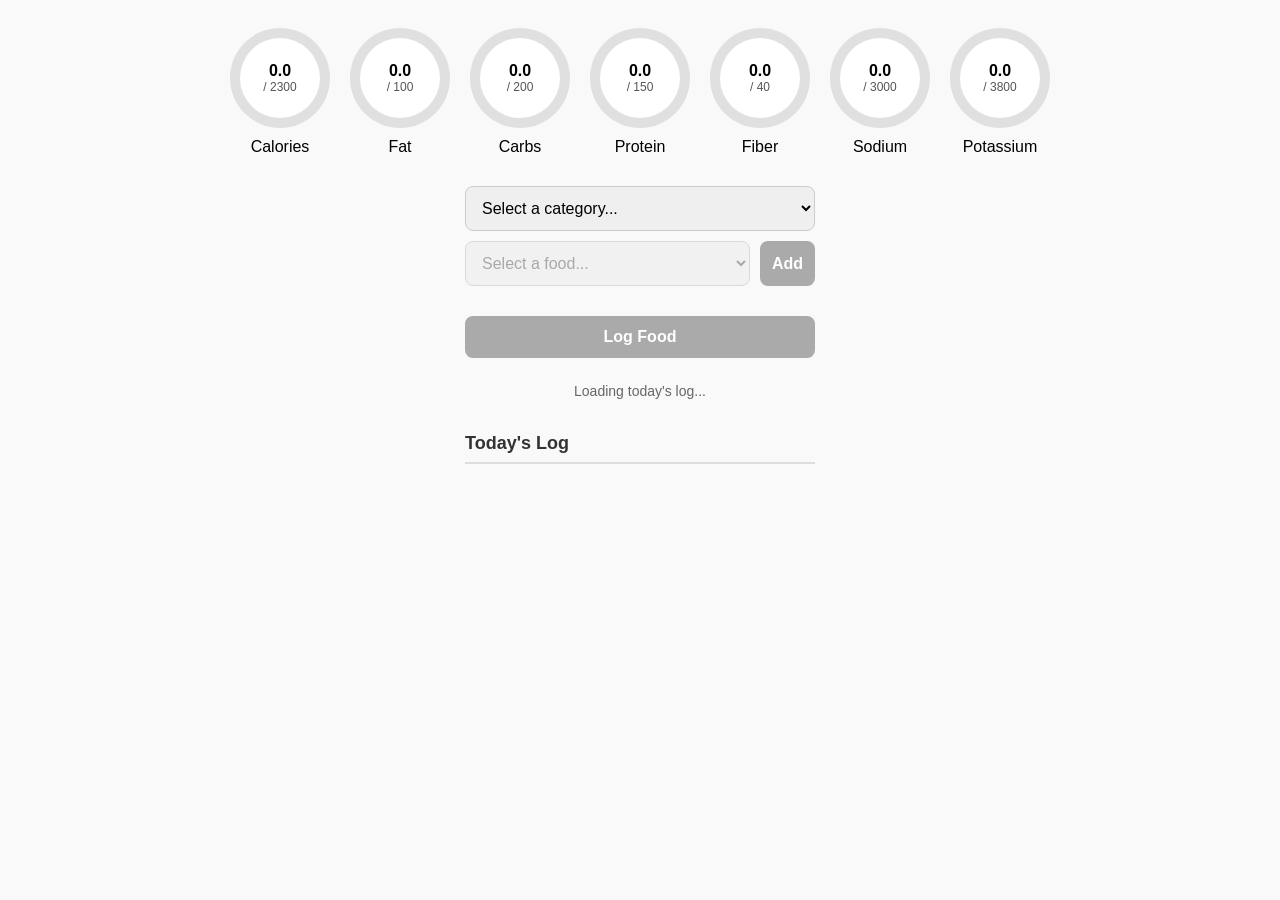
==== index.html @ ed2cd319 "fix fetch" ====
<!doctype html>
<html lang="en">
  <head>
    <meta charset="UTF-8" />
    <meta name="viewport" content="width=device-width, initial-scale=1.0" />
    <title>Macro & Micro Tracker</title>
    <style>
      body {
        font-family: -apple-system, sans-serif;
        padding: 20px;
        background: #f9f9f9;
        text-align: center;
      }
      .dashboard {
        display: flex;
        flex-wrap: wrap;
        justify-content: center;
        gap: 20px;
        margin-bottom: 30px;
      }
      .circle-wrap {
        display: flex;
        flex-direction: column;
        align-items: center;
      }
      .circle {
        width: 100px;
        height: 100px;
        border-radius: 50%;
        background: conic-gradient(
          var(--color) calc(var(--percent) * 1%),
          #e0e0e0 0
        );
        display: flex;
        align-items: center;
        justify-content: center;
        margin-bottom: 10px;
        transition: background 0.3s;
      }
      .circle.over {
        background: conic-gradient(
          #ff4d4d calc(var(--percent) * 1%),
          #e0e0e0 0
        );
      }
      .circle-inner {
        width: 80px;
        height: 80px;
        background: #fff;
        border-radius: 50%;
        display: flex;
        flex-direction: column;
        align-items: center;
        justify-content: center;
      }
      .circle-inner span {
        font-size: 12px;
        color: #555;
      }
      .circle-inner strong {
        font-size: 16px;
      }

      .controls {
        display: flex;
        flex-direction: column;
        gap: 15px;
        max-width: 350px;
        margin: 0 auto;
      }
      .input-group {
        display: flex;
        flex-direction: column;
        gap: 10px;
      }
      .add-group {
        display: flex;
        gap: 10px;
      }
      select,
      .custom-inputs input {
        flex-grow: 1;
        padding: 12px;
        font-size: 16px;
        border-radius: 8px;
        border: 1px solid #ccc;
        box-sizing: border-box;
      }

      /* Custom Input Styles */
      .custom-inputs {
        display: none; /* Hidden by default */
        flex-direction: column;
        gap: 10px;
        background: #fff;
        padding: 15px;
        border-radius: 8px;
        border: 1px solid #ddd;
      }
      .custom-macros {
        display: grid;
        grid-template-columns: repeat(4, 1fr);
        gap: 8px;
      }
      .custom-macros input {
        padding: 8px;
        font-size: 14px;
      }

      button {
        padding: 12px;
        font-size: 16px;
        border-radius: 8px;
        border: none;
        font-weight: bold;
        cursor: pointer;
      }
      .btn-add {
        background: #7ed321;
        color: white;
      }
      .btn-submit {
        background: #007bff;
        color: white;
        width: 100%;
      }
      button:disabled,
      select:disabled {
        background: #aaa;
        cursor: not-allowed;
      }
      select:disabled {
        background: #eee;
        color: #888;
      }

      #queue-list {
        list-style: none;
        padding: 0;
        margin: 0;
        text-align: left;
      }
      #queue-list li {
        display: flex;
        justify-content: space-between;
        align-items: center;
        background: #fff;
        padding: 10px;
        border-radius: 6px;
        border: 1px solid #ddd;
        margin-bottom: 8px;
        font-size: 14px;
      }
      .btn-remove {
        background: #ff4d4d;
        color: white;
        border: none;
        border-radius: 50%;
        width: 24px;
        height: 24px;
        display: flex;
        align-items: center;
        justify-content: center;
        cursor: pointer;
        padding: 0;
        font-size: 14px;
      }

      #status {
        margin-top: 10px;
        font-size: 14px;
        color: #666;
        min-height: 20px;
      }

      /* Styles for the daily log display */
      .log-container {
        margin-top: 30px;
        max-width: 350px;
        margin-left: auto;
        margin-right: auto;
        text-align: left;
      }
      .log-container h3 {
        font-size: 18px;
        color: #333;
        border-bottom: 2px solid #ddd;
        padding-bottom: 8px;
        margin-bottom: 10px;
      }
      #daily-log-list {
        list-style: none;
        padding: 0;
        margin: 0;
        font-size: 14px;
        color: #444;
      }
      #daily-log-list li {
        padding: 10px 12px;
        margin-bottom: 8px;
        border-radius: 8px;
      }
    </style>
  </head>
  <body>
    <div class="dashboard" id="dashboard">
      <!-- Circles injected via JS -->
    </div>

    <div class="controls">
      <div class="input-group">
        <!-- New Category Select -->
        <select id="category-select" onchange="onCategoryChange()">
          <option value="">Select a category...</option>
        </select>

        <div class="add-group">
          <!-- Existing Food Select -->
          <select id="food-select" disabled>
            <option value="">Select a food...</option>
          </select>
          <button class="btn-add" id="btn-add" onclick="addToQueue()" disabled>
            Add
          </button>
        </div>

        <!-- Custom Food Inputs -->
        <div id="custom-inputs" class="custom-inputs">
          <input type="text" id="custom-name" placeholder="Custom Food Name" />
          <div class="custom-macros">
            <input type="number" id="custom-cal" placeholder="Cal" min="0" />
            <input type="number" id="custom-fat" placeholder="Fat" min="0" />
            <input
              type="number"
              id="custom-carbs"
              placeholder="Carbs"
              min="0"
            />
            <input type="number" id="custom-pro" placeholder="Pro" min="0" />
            <input type="number" id="custom-fib" placeholder="Fib" min="0" />
            <input type="number" id="custom-na" placeholder="Na" min="0" />
            <input type="number" id="custom-k" placeholder="K" min="0" />
          </div>
        </div>
      </div>

      <ul id="queue-list"></ul>

      <button
        class="btn-submit"
        id="submit-btn"
        onclick="submitFood()"
        disabled
      >
        Log Food
      </button>
      <div id="status"></div>
    </div>

    <div class="log-container">
      <h3>Today's Log</h3>
      <ul id="daily-log-list">
        <!-- Logged items injected via JS -->
      </ul>
    </div>

    <script>
      // --- CONFIGURATION ---
      const GITHUB_USER = "zebmoffat"; // Update this
      const GITHUB_REPO = "food-tracker"; // Update this

      const TRACKING_ORDER = [
        "Calories",
        "Fat",
        "Carbs",
        "Protein",
        "Fiber",
        "Sodium",
        "Potassium",
      ];
      const DAILY_GOALS = {
        Calories: 2300,
        Fat: 100,
        Carbs: 200,
        Protein: 150,
        Fiber: 40,
        Sodium: 3000,
        Potassium: 3800,
      };
      const COLORS = {
        Calories: "#34495e",
        Fat: "#f5a623",
        Carbs: "#4a90e2",
        Protein: "#d0021b",
        Fiber: "#e67e22",
        Sodium: "#bd10e0",
        Potassium: "#7ed321",
      };

      let categoryMap = {}; // Maps Capitalized category name to its raw download URL
      let foodDatabase = {};
      let currentTotals = {
        Calories: 0,
        Fat: 0,
        Carbs: 0,
        Protein: 0,
        Fiber: 0,
        Sodium: 0,
        Potassium: 0,
      };
      let foodQueue = [];

      // --- INITIALIZATION ---
      async function init() {
        if (!localStorage.getItem("gh_pat")) {
          const token = prompt(
            "Enter your GitHub Personal Access Token (PAT) with repo scope:",
          );
          if (token) localStorage.setItem("gh_pat", token);
        }

        renderCircles();

        document.getElementById("status").innerText = "Loading categories...";
        await loadCategories();

        document.getElementById("status").innerText = "Loading today's log...";
        await fetchTodaysLog();
      }

      async function loadCategories() {
        const token = localStorage.getItem("gh_pat");
        if (!token) return;

        const apiUrl = `https://api.github.com/repos/${GITHUB_USER}/${GITHUB_REPO}/contents/categories?t=${new Date().getTime()}`;

        try {
          const res = await fetch(apiUrl, {
            headers: {
              Authorization: `token ${token}`,
              Accept: "application/vnd.github.v3+json",
            },
            cache: "no-store",
          });

          if (!res.ok) throw new Error("Could not fetch categories directory");

          const files = await res.json();
          const select = document.getElementById("category-select");

          files.forEach((file) => {
            if (file.name.endsWith(".csv")) {
              const rawName = file.name.replace(".csv", "");
              const capName =
                rawName.charAt(0).toUpperCase() + rawName.slice(1);

              categoryMap[capName] = file.download_url;

              const option = document.createElement("option");
              option.value = capName;
              option.textContent = capName;
              select.appendChild(option);
            }
          });

          // Add Custom option at the bottom
          const customOption = document.createElement("option");
          customOption.value = "Custom";
          customOption.textContent = "Custom";
          select.appendChild(customOption);

          setStatus("Categories loaded.");
        } catch (err) {
          setStatus("Failed to load categories from GitHub.");
          console.error(err);
        }
      }

      async function onCategoryChange() {
        const cat = document.getElementById("category-select").value;
        const foodSelect = document.getElementById("food-select");
        const customInputs = document.getElementById("custom-inputs");
        const btnAdd = document.getElementById("btn-add");

        // Reset food select
        foodSelect.innerHTML = '<option value="">Select a food...</option>';

        if (!cat) {
          foodSelect.disabled = true;
          btnAdd.disabled = true;
          foodSelect.style.display = "block";
          customInputs.style.display = "none";
          return;
        }

        btnAdd.disabled = false;

        if (cat === "Custom") {
          foodSelect.style.display = "none";
          customInputs.style.display = "flex";
        } else {
          foodSelect.style.display = "block";
          customInputs.style.display = "none";

          foodSelect.disabled = true;
          btnAdd.disabled = true;
          setStatus(`Loading ${cat} foods...`);

          await loadCSV(categoryMap[cat]);

          foodSelect.disabled = false;
          btnAdd.disabled = false;
          setStatus(`${cat} foods loaded.`);
        }
      }

      async function loadCSV(downloadUrl) {
        try {
          const token = localStorage.getItem("gh_pat");
          // Download URL sometimes requires authentication if the repo is private
          const headers = token ? { Authorization: `token ${token}` } : {};

          const response = await fetch(
            `categories/${categoryFile}?t=${new Date().getTime()}`,
          );
          if (!response.ok) throw new Error("Failed to download CSV");

          const text = await response.text();
          const lines = text.split("\n").filter((line) => line.trim() !== "");

          const select = document.getElementById("food-select");
          let foodNames = [];

          for (let i = 1; i < lines.length; i++) {
            const data = lines[i].split(",");
            if (data.length < 8) continue;

            const foodName = data[0].trim();
            foodNames.push(foodName);

            // Keeps data globally available in foodDatabase even if category switches
            foodDatabase[foodName] = {
              Calories: parseFloat(data[1]) || 0,
              Fat: parseFloat(data[2]) || 0,
              Carbs: parseFloat(data[3]) || 0,
              Protein: parseFloat(data[4]) || 0,
              Fiber: parseFloat(data[5]) || 0,
              Sodium: parseFloat(data[6]) || 0,
              Potassium: parseFloat(data[7]) || 0,
            };
          }

          foodNames.sort((a, b) => a.localeCompare(b));

          foodNames.forEach((name) => {
            const option = document.createElement("option");
            option.value = name;
            option.textContent = name;
            select.appendChild(option);
          });
        } catch (err) {
          setStatus("Failed to load category CSV.");
          console.error(err);
        }
      }

      function renderCircles() {
        const dash = document.getElementById("dashboard");
        dash.innerHTML = "";

        TRACKING_ORDER.forEach((macro) => {
          const val = currentTotals[macro];
          const goal = DAILY_GOALS[macro];
          const percent = Math.min((val / goal) * 100, 100);
          const isOver = val > goal;

          dash.innerHTML += `
                <div class="circle-wrap">
                    <div class="circle ${isOver ? "over" : ""}" style="--percent: ${percent}; --color: ${COLORS[macro]}">
                        <div class="circle-inner">
                            <strong>${val.toFixed(1)}</strong>
                            <span>/ ${goal}</span>
                        </div>
                    </div>
                    <span>${macro}</span>
                </div>
            `;
        });
      }

      // --- QUEUE LOGIC ---
      function addToQueue() {
        const cat = document.getElementById("category-select").value;
        let foodName = "";

        if (cat === "Custom") {
          foodName = document.getElementById("custom-name").value.trim();
          if (!foodName) {
            setStatus("Please provide a name for the custom food.");
            return;
          }

          // Generate an entry in the DB specifically for this custom food addition
          // Appending timestamp to avoid collisions if they log identically named custom items
          const dbKey = `${foodName} (Custom)`;

          foodDatabase[dbKey] = {
            Calories:
              parseFloat(document.getElementById("custom-cal").value) || 0,
            Fat: parseFloat(document.getElementById("custom-fat").value) || 0,
            Carbs:
              parseFloat(document.getElementById("custom-carbs").value) || 0,
            Protein:
              parseFloat(document.getElementById("custom-pro").value) || 0,
            Fiber: parseFloat(document.getElementById("custom-fib").value) || 0,
            Sodium: parseFloat(document.getElementById("custom-na").value) || 0,
            Potassium:
              parseFloat(document.getElementById("custom-k").value) || 0,
          };

          foodName = dbKey;

          // Clear inputs after successful queue
          document.getElementById("custom-name").value = "";
          document
            .querySelectorAll(".custom-macros input")
            .forEach((input) => (input.value = ""));
        } else {
          const select = document.getElementById("food-select");
          foodName = select.value;
          if (!foodName) return;
          select.value = "";
        }

        foodQueue.push(foodName);
        renderQueue();
      }

      function removeFromQueue(index) {
        foodQueue.splice(index, 1);
        renderQueue();
      }

      function renderQueue() {
        const list = document.getElementById("queue-list");
        list.innerHTML = "";
        foodQueue.forEach((food, index) => {
          list.innerHTML += `<li>${food} <button class="btn-remove" onclick="removeFromQueue(${index})">×</button></li>`;
        });
        document.getElementById("submit-btn").disabled = foodQueue.length === 0;
      }

      // --- FETCH EXISTING DATA ---
      async function fetchTodaysLog() {
        const token = localStorage.getItem("gh_pat");
        if (!token) return;

        const date = new Date();
        const path = `${date.getFullYear()}/${String(date.getMonth() + 1).padStart(2, "0")}/${String(date.getDate()).padStart(2, "0")}.txt`;
        const apiUrl = `https://api.github.com/repos/${GITHUB_USER}/${GITHUB_REPO}/contents/${path}?t=${new Date().getTime()}`;

        Object.keys(currentTotals).forEach((k) => (currentTotals[k] = 0));

        const displayList = document.getElementById("daily-log-list");
        displayList.innerHTML = "";

        try {
          const getRes = await fetch(apiUrl, {
            headers: {
              Authorization: `token ${token}`,
              Accept: "application/vnd.github.v3+json",
            },
            cache: "no-store",
          });

          if (getRes.ok) {
            const fileData = await getRes.json();
            const content = decodeURIComponent(escape(atob(fileData.content)));
            const lines = content.split("\n");
            const regex =
              /Cal:\s*([\d.]+),\s*Fat:\s*([\d.]+)g,\s*Carbs:\s*([\d.]+)g,\s*Pro:\s*([\d.]+)g,\s*Fiber:\s*([\d.]+)g,\s*Na:\s*([\d.]+)mg,\s*K:\s*([\d.]+)mg/i;

            let entriesFound = 0;
            let timeColors = {};

            lines.forEach((line) => {
              const match = line.match(regex);
              if (match) {
                currentTotals.Calories += parseFloat(match[1]);
                currentTotals.Fat += parseFloat(match[2]);
                currentTotals.Carbs += parseFloat(match[3]);
                currentTotals.Protein += parseFloat(match[4]);
                currentTotals.Fiber += parseFloat(match[5]);
                currentTotals.Sodium += parseFloat(match[6]);
                currentTotals.Potassium += parseFloat(match[7]);

                const displayText = line.split("- Cal:")[0].trim();

                let bgColorStyle = "";
                const timeMatch = displayText.match(/^\[(.*?)\]/);
                if (timeMatch) {
                  const timeStr = timeMatch[1];
                  if (!timeColors[timeStr]) {
                    const hue = Math.floor(Math.random() * 360);
                    timeColors[timeStr] = `hsl(${hue}, 70%, 85%)`;
                  }
                  bgColorStyle = `style="background-color: ${timeColors[timeStr]};"`;
                }

                displayList.innerHTML += `<li ${bgColorStyle}>${displayText}</li>`;

                entriesFound++;
              }
            });

            if (entriesFound === 0) {
              displayList.innerHTML = "<li>No foods logged yet.</li>";
            }

            renderCircles();
            setStatus(`Loaded ${entriesFound} entries for today.`);
          } else if (getRes.status === 404) {
            displayList.innerHTML = "<li>No foods logged yet.</li>";
            renderCircles();
            setStatus("No log for today yet. Starting fresh!");
          }
        } catch (error) {
          displayList.innerHTML = "<li>Error loading log.</li>";
          setStatus("Could not load existing log.");
        }
      }

      // --- GITHUB API INTEGRATION ---
      async function submitFood() {
        if (foodQueue.length === 0) return;

        const btn = document.getElementById("submit-btn");
        btn.disabled = true;
        setStatus("Syncing with GitHub...");

        const date = new Date();
        const time = date.toLocaleTimeString();
        const path = `${date.getFullYear()}/${String(date.getMonth() + 1).padStart(2, "0")}/${String(date.getDate()).padStart(2, "0")}.txt`;

        let logEntries = "";
        foodQueue.forEach((foodName) => {
          const m = foodDatabase[foodName];
          logEntries += `[${time}] ${foodName} - Cal:${m.Calories}, Fat:${m.Fat}g, Carbs:${m.Carbs}g, Pro:${m.Protein}g, Fiber:${m.Fiber}g, Na:${m.Sodium}mg, K:${m.Potassium}mg\n`;
        });

        const token = localStorage.getItem("gh_pat");
        const apiUrl = `https://api.github.com/repos/${GITHUB_USER}/${GITHUB_REPO}/contents/${path}`;

        try {
          let fileSha = null;
          let existingContent = "";
          const getRes = await fetch(apiUrl, {
            headers: { Authorization: `token ${token}` },
            cache: "no-store",
          });

          if (getRes.ok) {
            const fileData = await getRes.json();
            fileSha = fileData.sha;
            existingContent = decodeURIComponent(
              escape(atob(fileData.content)),
            );
          }

          const newContent = existingContent + logEntries;
          const encodedContent = btoa(unescape(encodeURIComponent(newContent)));

          const body = {
            message: `Logged ${foodQueue.length} items`,
            content: encodedContent,
          };
          if (fileSha) body.sha = fileSha;

          const putRes = await fetch(apiUrl, {
            method: "PUT",
            headers: {
              Authorization: `token ${token}`,
              "Content-Type": "application/json",
            },
            body: JSON.stringify(body),
          });

          if (putRes.ok) {
            setStatus("Successfully logged!");
            foodQueue = [];
            renderQueue();
            await fetchTodaysLog();
          } else {
            throw new Error("Failed to commit");
          }
        } catch (error) {
          setStatus("Error syncing to GitHub.");
        } finally {
          btn.disabled = false;
        }
      }

      function setStatus(msg) {
        const el = document.getElementById("status");
        el.innerText = msg;
        setTimeout(() => {
          if (el.innerText === msg) el.innerText = "";
        }, 3000);
      }

      init();
    </script>
  </body>
</html>
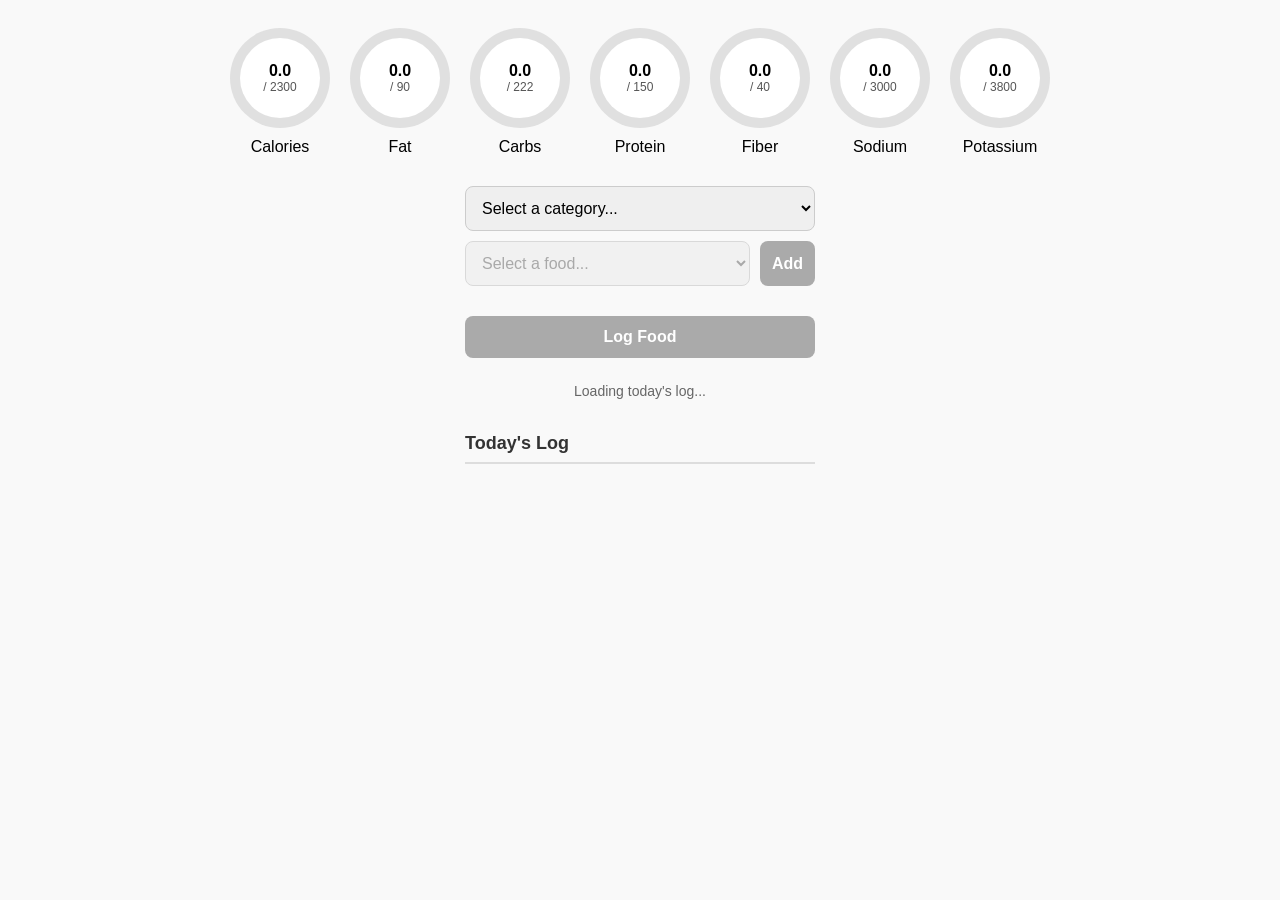
==== commit 0fc6004e: "update log" ====
--- a/index.html
+++ b/index.html
@@ -266,8 +266,8 @@
 
     <script>
       // --- CONFIGURATION ---
-      const GITHUB_USER = "zebmoffat"; // Update this
-      const GITHUB_REPO = "food-tracker"; // Update this
+      const GITHUB_USER = "zebmoffat";
+      const GITHUB_REPO = "food-tracker";
 
       const TRACKING_ORDER = [
         "Calories",
@@ -280,8 +280,8 @@
       ];
       const DAILY_GOALS = {
         Calories: 2300,
-        Fat: 100,
-        Carbs: 200,
+        Fat: 90,
+        Carbs: 222,
         Protein: 150,
         Fiber: 40,
         Sodium: 3000,
@@ -354,7 +354,8 @@
               const capName =
                 rawName.charAt(0).toUpperCase() + rawName.slice(1);
 
-              categoryMap[capName] = file.download_url;
+              // Store the local file name instead of the raw download URL to prevent CORS issues
+              categoryMap[capName] = file.name;
 
               const option = document.createElement("option");
               option.value = capName;
@@ -414,15 +415,13 @@
         }
       }
 
-      async function loadCSV(downloadUrl) {
+      async function loadCSV(fileName) {
         try {
-          const token = localStorage.getItem("gh_pat");
-          // Download URL sometimes requires authentication if the repo is private
-          const headers = token ? { Authorization: `token ${token}` } : {};
-
+          // Fetch directly from your own GitHub Pages domain using the relative file name
           const response = await fetch(
-            `categories/${categoryFile}?t=${new Date().getTime()}`,
+            `categories/${fileName}?t=${new Date().getTime()}`
           );
+          
           if (!response.ok) throw new Error("Failed to download CSV");
 
           const text = await response.text();
@@ -550,7 +549,6 @@
         document.getElementById("submit-btn").disabled = foodQueue.length === 0;
       }
 
-      // --- FETCH EXISTING DATA ---
       async function fetchTodaysLog() {
         const token = localStorage.getItem("gh_pat");
         if (!token) return;
@@ -582,6 +580,7 @@
 
             let entriesFound = 0;
             let timeColors = {};
+            let logItems = []; // Array to store items for sorting
 
             lines.forEach((line) => {
               const match = line.match(regex);
@@ -597,9 +596,16 @@
                 const displayText = line.split("- Cal:")[0].trim();
 
                 let bgColorStyle = "";
+                let timeValue = 0;
+                
+                // Extract time from the brackets [e.g., 2:30:15 PM]
                 const timeMatch = displayText.match(/^\[(.*?)\]/);
                 if (timeMatch) {
                   const timeStr = timeMatch[1];
+                  
+                  // Parse time string into a valid timestamp for accurate AM/PM sorting
+                  timeValue = new Date(`1970/01/01 ${timeStr}`).getTime();
+                  
                   if (!timeColors[timeStr]) {
                     const hue = Math.floor(Math.random() * 360);
                     timeColors[timeStr] = `hsl(${hue}, 70%, 85%)`;
@@ -607,7 +613,11 @@
                   bgColorStyle = `style="background-color: ${timeColors[timeStr]};"`;
                 }
 
-                displayList.innerHTML += `<li ${bgColorStyle}>${displayText}</li>`;
+                // Push object into array instead of directly modifying DOM
+                logItems.push({
+                  timeValue: timeValue,
+                  html: `<li ${bgColorStyle}>${displayText}</li>`
+                });
 
                 entriesFound++;
               }
@@ -615,6 +625,10 @@
 
             if (entriesFound === 0) {
               displayList.innerHTML = "<li>No foods logged yet.</li>";
+            } else {
+              // Sort the array descending (newest timeValue first) and join into DOM
+              logItems.sort((a, b) => b.timeValue - a.timeValue);
+              displayList.innerHTML = logItems.map(item => item.html).join("");
             }
 
             renderCircles();
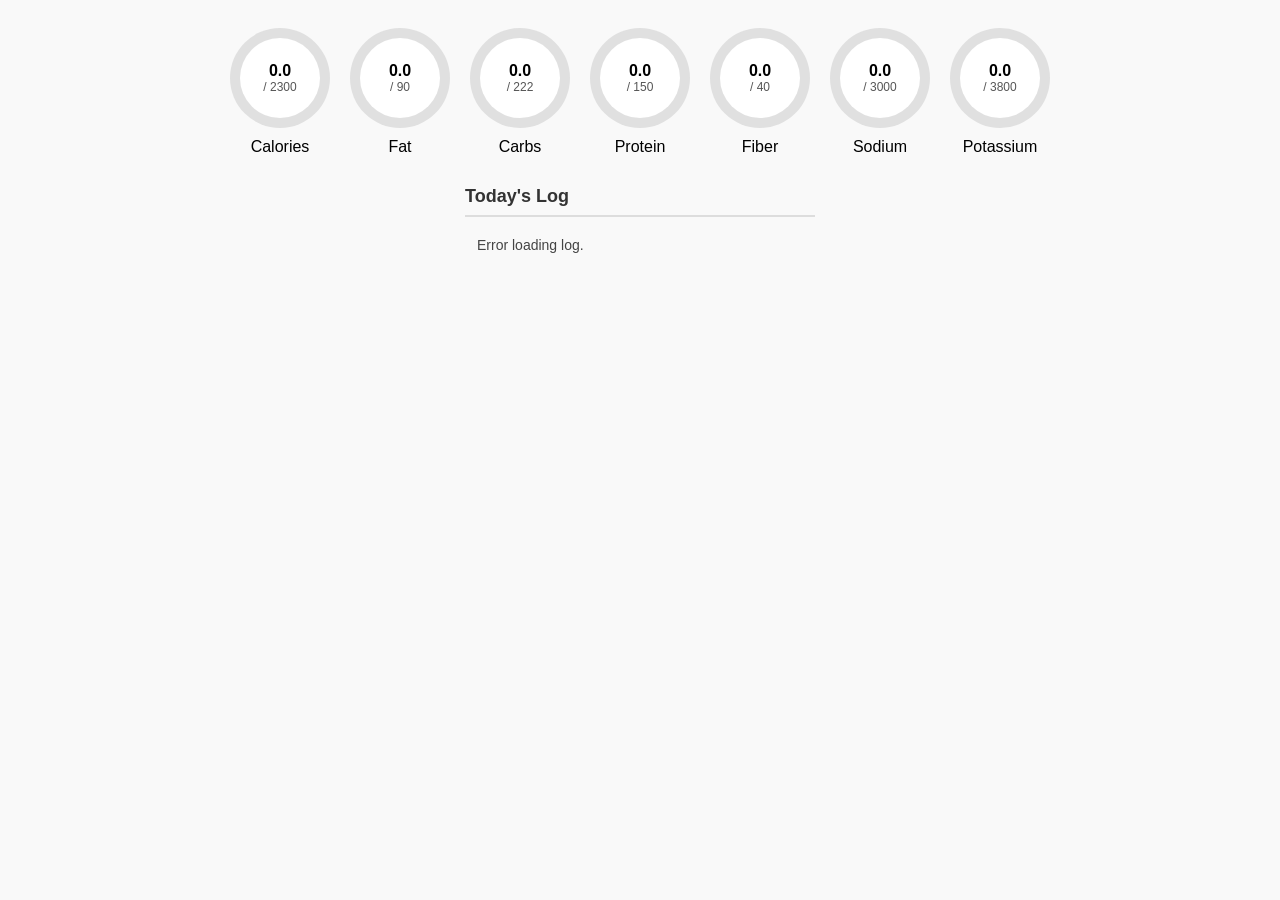
==== commit 82d673e7: "add visitor visibility" ====
--- a/index.html
+++ b/index.html
@@ -4,203 +4,7 @@
     <meta charset="UTF-8" />
     <meta name="viewport" content="width=device-width, initial-scale=1.0" />
     <title>Macro & Micro Tracker</title>
-    <style>
-      body {
-        font-family: -apple-system, sans-serif;
-        padding: 20px;
-        background: #f9f9f9;
-        text-align: center;
-      }
-      .dashboard {
-        display: flex;
-        flex-wrap: wrap;
-        justify-content: center;
-        gap: 20px;
-        margin-bottom: 30px;
-      }
-      .circle-wrap {
-        display: flex;
-        flex-direction: column;
-        align-items: center;
-      }
-      .circle {
-        width: 100px;
-        height: 100px;
-        border-radius: 50%;
-        background: conic-gradient(
-          var(--color) calc(var(--percent) * 1%),
-          #e0e0e0 0
-        );
-        display: flex;
-        align-items: center;
-        justify-content: center;
-        margin-bottom: 10px;
-        transition: background 0.3s;
-      }
-      .circle.over {
-        background: conic-gradient(
-          #ff4d4d calc(var(--percent) * 1%),
-          #e0e0e0 0
-        );
-      }
-      .circle-inner {
-        width: 80px;
-        height: 80px;
-        background: #fff;
-        border-radius: 50%;
-        display: flex;
-        flex-direction: column;
-        align-items: center;
-        justify-content: center;
-      }
-      .circle-inner span {
-        font-size: 12px;
-        color: #555;
-      }
-      .circle-inner strong {
-        font-size: 16px;
-      }
-
-      .controls {
-        display: flex;
-        flex-direction: column;
-        gap: 15px;
-        max-width: 350px;
-        margin: 0 auto;
-      }
-      .input-group {
-        display: flex;
-        flex-direction: column;
-        gap: 10px;
-      }
-      .add-group {
-        display: flex;
-        gap: 10px;
-      }
-      select,
-      .custom-inputs input {
-        flex-grow: 1;
-        padding: 12px;
-        font-size: 16px;
-        border-radius: 8px;
-        border: 1px solid #ccc;
-        box-sizing: border-box;
-      }
-
-      /* Custom Input Styles */
-      .custom-inputs {
-        display: none; /* Hidden by default */
-        flex-direction: column;
-        gap: 10px;
-        background: #fff;
-        padding: 15px;
-        border-radius: 8px;
-        border: 1px solid #ddd;
-      }
-      .custom-macros {
-        display: grid;
-        grid-template-columns: repeat(4, 1fr);
-        gap: 8px;
-      }
-      .custom-macros input {
-        padding: 8px;
-        font-size: 14px;
-      }
-
-      button {
-        padding: 12px;
-        font-size: 16px;
-        border-radius: 8px;
-        border: none;
-        font-weight: bold;
-        cursor: pointer;
-      }
-      .btn-add {
-        background: #7ed321;
-        color: white;
-      }
-      .btn-submit {
-        background: #007bff;
-        color: white;
-        width: 100%;
-      }
-      button:disabled,
-      select:disabled {
-        background: #aaa;
-        cursor: not-allowed;
-      }
-      select:disabled {
-        background: #eee;
-        color: #888;
-      }
-
-      #queue-list {
-        list-style: none;
-        padding: 0;
-        margin: 0;
-        text-align: left;
-      }
-      #queue-list li {
-        display: flex;
-        justify-content: space-between;
-        align-items: center;
-        background: #fff;
-        padding: 10px;
-        border-radius: 6px;
-        border: 1px solid #ddd;
-        margin-bottom: 8px;
-        font-size: 14px;
-      }
-      .btn-remove {
-        background: #ff4d4d;
-        color: white;
-        border: none;
-        border-radius: 50%;
-        width: 24px;
-        height: 24px;
-        display: flex;
-        align-items: center;
-        justify-content: center;
-        cursor: pointer;
-        padding: 0;
-        font-size: 14px;
-      }
-
-      #status {
-        margin-top: 10px;
-        font-size: 14px;
-        color: #666;
-        min-height: 20px;
-      }
-
-      /* Styles for the daily log display */
-      .log-container {
-        margin-top: 30px;
-        max-width: 350px;
-        margin-left: auto;
-        margin-right: auto;
-        text-align: left;
-      }
-      .log-container h3 {
-        font-size: 18px;
-        color: #333;
-        border-bottom: 2px solid #ddd;
-        padding-bottom: 8px;
-        margin-bottom: 10px;
-      }
-      #daily-log-list {
-        list-style: none;
-        padding: 0;
-        margin: 0;
-        font-size: 14px;
-        color: #444;
-      }
-      #daily-log-list li {
-        padding: 10px 12px;
-        margin-bottom: 8px;
-        border-radius: 8px;
-      }
-    </style>
+    <link rel="stylesheet" href="./css/style.css" />
   </head>
   <body>
     <div class="dashboard" id="dashboard">
@@ -216,7 +20,7 @@
 
         <div class="add-group">
           <!-- Existing Food Select -->
-          <select id="food-select" disabled>
+          <select id="food-select" onchange="onFoodChange()" disabled>
             <option value="">Select a food...</option>
           </select>
           <button class="btn-add" id="btn-add" onclick="addToQueue()" disabled>
@@ -230,12 +34,7 @@
           <div class="custom-macros">
             <input type="number" id="custom-cal" placeholder="Cal" min="0" />
             <input type="number" id="custom-fat" placeholder="Fat" min="0" />
-            <input
-              type="number"
-              id="custom-carbs"
-              placeholder="Carbs"
-              min="0"
-            />
+            <input type="number" id="custom-carbs" placeholder="Carbs" min="0" />
             <input type="number" id="custom-pro" placeholder="Pro" min="0" />
             <input type="number" id="custom-fib" placeholder="Fib" min="0" />
             <input type="number" id="custom-na" placeholder="Na" min="0" />
@@ -258,471 +57,12 @@
     </div>
 
     <div class="log-container">
-      <h3>Today's Log</h3>
+      <h3 onclick="promptForPat()" style="cursor: pointer;">Today's Log</h3>
       <ul id="daily-log-list">
         <!-- Logged items injected via JS -->
       </ul>
     </div>
 
-    <script>
-      // --- CONFIGURATION ---
-      const GITHUB_USER = "zebmoffat";
-      const GITHUB_REPO = "food-tracker";
-
-      const TRACKING_ORDER = [
-        "Calories",
-        "Fat",
-        "Carbs",
-        "Protein",
-        "Fiber",
-        "Sodium",
-        "Potassium",
-      ];
-      const DAILY_GOALS = {
-        Calories: 2300,
-        Fat: 90,
-        Carbs: 222,
-        Protein: 150,
-        Fiber: 40,
-        Sodium: 3000,
-        Potassium: 3800,
-      };
-      const COLORS = {
-        Calories: "#34495e",
-        Fat: "#f5a623",
-        Carbs: "#4a90e2",
-        Protein: "#d0021b",
-        Fiber: "#e67e22",
-        Sodium: "#bd10e0",
-        Potassium: "#7ed321",
-      };
-
-      let categoryMap = {}; // Maps Capitalized category name to its raw download URL
-      let foodDatabase = {};
-      let currentTotals = {
-        Calories: 0,
-        Fat: 0,
-        Carbs: 0,
-        Protein: 0,
-        Fiber: 0,
-        Sodium: 0,
-        Potassium: 0,
-      };
-      let foodQueue = [];
-
-      // --- INITIALIZATION ---
-      async function init() {
-        if (!localStorage.getItem("gh_pat")) {
-          const token = prompt(
-            "Enter your GitHub Personal Access Token (PAT) with repo scope:",
-          );
-          if (token) localStorage.setItem("gh_pat", token);
-        }
-
-        renderCircles();
-
-        document.getElementById("status").innerText = "Loading categories...";
-        await loadCategories();
-
-        document.getElementById("status").innerText = "Loading today's log...";
-        await fetchTodaysLog();
-      }
-
-      async function loadCategories() {
-        const token = localStorage.getItem("gh_pat");
-        if (!token) return;
-
-        const apiUrl = `https://api.github.com/repos/${GITHUB_USER}/${GITHUB_REPO}/contents/categories?t=${new Date().getTime()}`;
-
-        try {
-          const res = await fetch(apiUrl, {
-            headers: {
-              Authorization: `token ${token}`,
-              Accept: "application/vnd.github.v3+json",
-            },
-            cache: "no-store",
-          });
-
-          if (!res.ok) throw new Error("Could not fetch categories directory");
-
-          const files = await res.json();
-          const select = document.getElementById("category-select");
-
-          files.forEach((file) => {
-            if (file.name.endsWith(".csv")) {
-              const rawName = file.name.replace(".csv", "");
-              const capName =
-                rawName.charAt(0).toUpperCase() + rawName.slice(1);
-
-              // Store the local file name instead of the raw download URL to prevent CORS issues
-              categoryMap[capName] = file.name;
-
-              const option = document.createElement("option");
-              option.value = capName;
-              option.textContent = capName;
-              select.appendChild(option);
-            }
-          });
-
-          // Add Custom option at the bottom
-          const customOption = document.createElement("option");
-          customOption.value = "Custom";
-          customOption.textContent = "Custom";
-          select.appendChild(customOption);
-
-          setStatus("Categories loaded.");
-        } catch (err) {
-          setStatus("Failed to load categories from GitHub.");
-          console.error(err);
-        }
-      }
-
-      async function onCategoryChange() {
-        const cat = document.getElementById("category-select").value;
-        const foodSelect = document.getElementById("food-select");
-        const customInputs = document.getElementById("custom-inputs");
-        const btnAdd = document.getElementById("btn-add");
-
-        // Reset food select
-        foodSelect.innerHTML = '<option value="">Select a food...</option>';
-
-        if (!cat) {
-          foodSelect.disabled = true;
-          btnAdd.disabled = true;
-          foodSelect.style.display = "block";
-          customInputs.style.display = "none";
-          return;
-        }
-
-        btnAdd.disabled = false;
-
-        if (cat === "Custom") {
-          foodSelect.style.display = "none";
-          customInputs.style.display = "flex";
-        } else {
-          foodSelect.style.display = "block";
-          customInputs.style.display = "none";
-
-          foodSelect.disabled = true;
-          btnAdd.disabled = true;
-          setStatus(`Loading ${cat} foods...`);
-
-          await loadCSV(categoryMap[cat]);
-
-          foodSelect.disabled = false;
-          btnAdd.disabled = false;
-          setStatus(`${cat} foods loaded.`);
-        }
-      }
-
-      async function loadCSV(fileName) {
-        try {
-          // Fetch directly from your own GitHub Pages domain using the relative file name
-          const response = await fetch(
-            `categories/${fileName}?t=${new Date().getTime()}`
-          );
-          
-          if (!response.ok) throw new Error("Failed to download CSV");
-
-          const text = await response.text();
-          const lines = text.split("\n").filter((line) => line.trim() !== "");
-
-          const select = document.getElementById("food-select");
-          let foodNames = [];
-
-          for (let i = 1; i < lines.length; i++) {
-            const data = lines[i].split(",");
-            if (data.length < 8) continue;
-
-            const foodName = data[0].trim();
-            foodNames.push(foodName);
-
-            // Keeps data globally available in foodDatabase even if category switches
-            foodDatabase[foodName] = {
-              Calories: parseFloat(data[1]) || 0,
-              Fat: parseFloat(data[2]) || 0,
-              Carbs: parseFloat(data[3]) || 0,
-              Protein: parseFloat(data[4]) || 0,
-              Fiber: parseFloat(data[5]) || 0,
-              Sodium: parseFloat(data[6]) || 0,
-              Potassium: parseFloat(data[7]) || 0,
-            };
-          }
-
-          foodNames.sort((a, b) => a.localeCompare(b));
-
-          foodNames.forEach((name) => {
-            const option = document.createElement("option");
-            option.value = name;
-            option.textContent = name;
-            select.appendChild(option);
-          });
-        } catch (err) {
-          setStatus("Failed to load category CSV.");
-          console.error(err);
-        }
-      }
-
-      function renderCircles() {
-        const dash = document.getElementById("dashboard");
-        dash.innerHTML = "";
-
-        TRACKING_ORDER.forEach((macro) => {
-          const val = currentTotals[macro];
-          const goal = DAILY_GOALS[macro];
-          const percent = Math.min((val / goal) * 100, 100);
-          const isOver = val > goal;
-
-          dash.innerHTML += `
-                <div class="circle-wrap">
-                    <div class="circle ${isOver ? "over" : ""}" style="--percent: ${percent}; --color: ${COLORS[macro]}">
-                        <div class="circle-inner">
-                            <strong>${val.toFixed(1)}</strong>
-                            <span>/ ${goal}</span>
-                        </div>
-                    </div>
-                    <span>${macro}</span>
-                </div>
-            `;
-        });
-      }
-
-      // --- QUEUE LOGIC ---
-      function addToQueue() {
-        const cat = document.getElementById("category-select").value;
-        let foodName = "";
-
-        if (cat === "Custom") {
-          foodName = document.getElementById("custom-name").value.trim();
-          if (!foodName) {
-            setStatus("Please provide a name for the custom food.");
-            return;
-          }
-
-          // Generate an entry in the DB specifically for this custom food addition
-          // Appending timestamp to avoid collisions if they log identically named custom items
-          const dbKey = `${foodName} (Custom)`;
-
-          foodDatabase[dbKey] = {
-            Calories:
-              parseFloat(document.getElementById("custom-cal").value) || 0,
-            Fat: parseFloat(document.getElementById("custom-fat").value) || 0,
-            Carbs:
-              parseFloat(document.getElementById("custom-carbs").value) || 0,
-            Protein:
-              parseFloat(document.getElementById("custom-pro").value) || 0,
-            Fiber: parseFloat(document.getElementById("custom-fib").value) || 0,
-            Sodium: parseFloat(document.getElementById("custom-na").value) || 0,
-            Potassium:
-              parseFloat(document.getElementById("custom-k").value) || 0,
-          };
-
-          foodName = dbKey;
-
-          // Clear inputs after successful queue
-          document.getElementById("custom-name").value = "";
-          document
-            .querySelectorAll(".custom-macros input")
-            .forEach((input) => (input.value = ""));
-        } else {
-          const select = document.getElementById("food-select");
-          foodName = select.value;
-          if (!foodName) return;
-          select.value = "";
-        }
-
-        foodQueue.push(foodName);
-        renderQueue();
-      }
-
-      function removeFromQueue(index) {
-        foodQueue.splice(index, 1);
-        renderQueue();
-      }
-
-      function renderQueue() {
-        const list = document.getElementById("queue-list");
-        list.innerHTML = "";
-        foodQueue.forEach((food, index) => {
-          list.innerHTML += `<li>${food} <button class="btn-remove" onclick="removeFromQueue(${index})">×</button></li>`;
-        });
-        document.getElementById("submit-btn").disabled = foodQueue.length === 0;
-      }
-
-      async function fetchTodaysLog() {
-        const token = localStorage.getItem("gh_pat");
-        if (!token) return;
-
-        const date = new Date();
-        const path = `${date.getFullYear()}/${String(date.getMonth() + 1).padStart(2, "0")}/${String(date.getDate()).padStart(2, "0")}.txt`;
-        const apiUrl = `https://api.github.com/repos/${GITHUB_USER}/${GITHUB_REPO}/contents/${path}?t=${new Date().getTime()}`;
-
-        Object.keys(currentTotals).forEach((k) => (currentTotals[k] = 0));
-
-        const displayList = document.getElementById("daily-log-list");
-        displayList.innerHTML = "";
-
-        try {
-          const getRes = await fetch(apiUrl, {
-            headers: {
-              Authorization: `token ${token}`,
-              Accept: "application/vnd.github.v3+json",
-            },
-            cache: "no-store",
-          });
-
-          if (getRes.ok) {
-            const fileData = await getRes.json();
-            const content = decodeURIComponent(escape(atob(fileData.content)));
-            const lines = content.split("\n");
-            const regex =
-              /Cal:\s*([\d.]+),\s*Fat:\s*([\d.]+)g,\s*Carbs:\s*([\d.]+)g,\s*Pro:\s*([\d.]+)g,\s*Fiber:\s*([\d.]+)g,\s*Na:\s*([\d.]+)mg,\s*K:\s*([\d.]+)mg/i;
-
-            let entriesFound = 0;
-            let timeColors = {};
-            let logItems = []; // Array to store items for sorting
-
-            lines.forEach((line) => {
-              const match = line.match(regex);
-              if (match) {
-                currentTotals.Calories += parseFloat(match[1]);
-                currentTotals.Fat += parseFloat(match[2]);
-                currentTotals.Carbs += parseFloat(match[3]);
-                currentTotals.Protein += parseFloat(match[4]);
-                currentTotals.Fiber += parseFloat(match[5]);
-                currentTotals.Sodium += parseFloat(match[6]);
-                currentTotals.Potassium += parseFloat(match[7]);
-
-                const displayText = line.split("- Cal:")[0].trim();
-
-                let bgColorStyle = "";
-                let timeValue = 0;
-                
-                // Extract time from the brackets [e.g., 2:30:15 PM]
-                const timeMatch = displayText.match(/^\[(.*?)\]/);
-                if (timeMatch) {
-                  const timeStr = timeMatch[1];
-                  
-                  // Parse time string into a valid timestamp for accurate AM/PM sorting
-                  timeValue = new Date(`1970/01/01 ${timeStr}`).getTime();
-                  
-                  if (!timeColors[timeStr]) {
-                    const hue = Math.floor(Math.random() * 360);
-                    timeColors[timeStr] = `hsl(${hue}, 70%, 85%)`;
-                  }
-                  bgColorStyle = `style="background-color: ${timeColors[timeStr]};"`;
-                }
-
-                // Push object into array instead of directly modifying DOM
-                logItems.push({
-                  timeValue: timeValue,
-                  html: `<li ${bgColorStyle}>${displayText}</li>`
-                });
-
-                entriesFound++;
-              }
-            });
-
-            if (entriesFound === 0) {
-              displayList.innerHTML = "<li>No foods logged yet.</li>";
-            } else {
-              // Sort the array descending (newest timeValue first) and join into DOM
-              logItems.sort((a, b) => b.timeValue - a.timeValue);
-              displayList.innerHTML = logItems.map(item => item.html).join("");
-            }
-
-            renderCircles();
-            setStatus(`Loaded ${entriesFound} entries for today.`);
-          } else if (getRes.status === 404) {
-            displayList.innerHTML = "<li>No foods logged yet.</li>";
-            renderCircles();
-            setStatus("No log for today yet. Starting fresh!");
-          }
-        } catch (error) {
-          displayList.innerHTML = "<li>Error loading log.</li>";
-          setStatus("Could not load existing log.");
-        }
-      }
-
-      // --- GITHUB API INTEGRATION ---
-      async function submitFood() {
-        if (foodQueue.length === 0) return;
-
-        const btn = document.getElementById("submit-btn");
-        btn.disabled = true;
-        setStatus("Syncing with GitHub...");
-
-        const date = new Date();
-        const time = date.toLocaleTimeString();
-        const path = `${date.getFullYear()}/${String(date.getMonth() + 1).padStart(2, "0")}/${String(date.getDate()).padStart(2, "0")}.txt`;
-
-        let logEntries = "";
-        foodQueue.forEach((foodName) => {
-          const m = foodDatabase[foodName];
-          logEntries += `[${time}] ${foodName} - Cal:${m.Calories}, Fat:${m.Fat}g, Carbs:${m.Carbs}g, Pro:${m.Protein}g, Fiber:${m.Fiber}g, Na:${m.Sodium}mg, K:${m.Potassium}mg\n`;
-        });
-
-        const token = localStorage.getItem("gh_pat");
-        const apiUrl = `https://api.github.com/repos/${GITHUB_USER}/${GITHUB_REPO}/contents/${path}`;
-
-        try {
-          let fileSha = null;
-          let existingContent = "";
-          const getRes = await fetch(apiUrl, {
-            headers: { Authorization: `token ${token}` },
-            cache: "no-store",
-          });
-
-          if (getRes.ok) {
-            const fileData = await getRes.json();
-            fileSha = fileData.sha;
-            existingContent = decodeURIComponent(
-              escape(atob(fileData.content)),
-            );
-          }
-
-          const newContent = existingContent + logEntries;
-          const encodedContent = btoa(unescape(encodeURIComponent(newContent)));
-
-          const body = {
-            message: `Logged ${foodQueue.length} items`,
-            content: encodedContent,
-          };
-          if (fileSha) body.sha = fileSha;
-
-          const putRes = await fetch(apiUrl, {
-            method: "PUT",
-            headers: {
-              Authorization: `token ${token}`,
-              "Content-Type": "application/json",
-            },
-            body: JSON.stringify(body),
-          });
-
-          if (putRes.ok) {
-            setStatus("Successfully logged!");
-            foodQueue = [];
-            renderQueue();
-            await fetchTodaysLog();
-          } else {
-            throw new Error("Failed to commit");
-          }
-        } catch (error) {
-          setStatus("Error syncing to GitHub.");
-        } finally {
-          btn.disabled = false;
-        }
-      }
-
-      function setStatus(msg) {
-        const el = document.getElementById("status");
-        el.innerText = msg;
-        setTimeout(() => {
-          if (el.innerText === msg) el.innerText = "";
-        }, 3000);
-      }
-
-      init();
-    </script>
+    <script src="./js/script.js"></script>
   </body>
-</html>
+</html>
--- a/css/style.css
+++ b/css/style.css
@@ -0,0 +1,188 @@
+body {
+  font-family: -apple-system, sans-serif;
+  padding: 20px;
+  background: #f9f9f9;
+  text-align: center;
+}
+.dashboard {
+  display: flex;
+  flex-wrap: wrap;
+  justify-content: center;
+  gap: 20px;
+  margin-bottom: 30px;
+}
+.circle-wrap {
+  display: flex;
+  flex-direction: column;
+  align-items: center;
+}
+.circle {
+  width: 100px;
+  height: 100px;
+  border-radius: 50%;
+  background: conic-gradient(
+    var(--color) calc(var(--percent) * 1%),
+    #e0e0e0 0
+  );
+  display: flex;
+  align-items: center;
+  justify-content: center;
+  margin-bottom: 10px;
+}
+.circle.over {
+  background: conic-gradient(
+    #ff4d4d calc(var(--percent) * 1%),
+    #e0e0e0 0
+  );
+}
+.circle-inner {
+  width: 80px;
+  height: 80px;
+  background: #fff;
+  border-radius: 50%;
+  display: flex;
+  flex-direction: column;
+  align-items: center;
+  justify-content: center;
+}
+.circle-inner span {
+  font-size: 12px;
+  color: #555;
+}
+.circle-inner strong {
+  font-size: 16px;
+}
+.controls {
+  display: flex;
+  flex-direction: column;
+  gap: 15px;
+  max-width: 350px;
+  margin: 0 auto;
+}
+.input-group {
+  display: flex;
+  flex-direction: column;
+  gap: 10px;
+}
+.add-group {
+  display: flex;
+  gap: 10px;
+}
+select,
+.custom-inputs input {
+  flex-grow: 1;
+  padding: 12px;
+  font-size: 16px;
+  border-radius: 8px;
+  border: 1px solid #ccc;
+  box-sizing: border-box;
+}
+/* Custom Input Styles */
+.custom-inputs {
+  display: none; /* Hidden by default */
+  flex-direction: column;
+  gap: 10px;
+  background: #fff;
+  padding: 15px;
+  border-radius: 8px;
+  border: 1px solid #ddd;
+}
+.custom-macros {
+  display: grid;
+  grid-template-columns: repeat(4, 1fr);
+  gap: 8px;
+}
+.custom-macros input {
+  padding: 8px;
+  font-size: 14px;
+}
+button {
+  padding: 12px;
+  font-size: 16px;
+  border-radius: 8px;
+  border: none;
+  font-weight: bold;
+  cursor: pointer;
+}
+.btn-add {
+  background: #7ed321;
+  color: white;
+}
+.btn-submit {
+  background: #007bff;
+  color: white;
+  width: 100%;
+}
+button:disabled,
+select:disabled {
+  background: #aaa;
+  cursor: not-allowed;
+}
+select:disabled {
+  background: #eee;
+  color: #888;
+}
+#queue-list {
+  list-style: none;
+  padding: 0;
+  margin: 0;
+  text-align: left;
+}
+#queue-list li {
+  display: flex;
+  justify-content: space-between;
+  align-items: center;
+  background: #fff;
+  padding: 10px;
+  border-radius: 6px;
+  border: 1px solid #ddd;
+  margin-bottom: 8px;
+  font-size: 14px;
+}
+.btn-remove {
+  background: #ff4d4d;
+  color: white;
+  border: none;
+  border-radius: 50%;
+  width: 24px;
+  height: 24px;
+  display: flex;
+  align-items: center;
+  justify-content: center;
+  cursor: pointer;
+  padding: 0;
+  font-size: 14px;
+}
+#status {
+  margin-top: 10px;
+  font-size: 14px;
+  color: #666;
+  min-height: 20px;
+}
+/* Styles for the daily log display */
+.log-container {
+  margin-top: 30px;
+  max-width: 350px;
+  margin-left: auto;
+  margin-right: auto;
+  text-align: left;
+}
+.log-container h3 {
+  font-size: 18px;
+  color: #333;
+  border-bottom: 2px solid #ddd;
+  padding-bottom: 8px;
+  margin-bottom: 10px;
+}
+#daily-log-list {
+  list-style: none;
+  padding: 0;
+  margin: 0;
+  font-size: 14px;
+  color: #444;
+}
+#daily-log-list li {
+  padding: 10px 12px;
+  margin-bottom: 8px;
+  border-radius: 8px;
+}
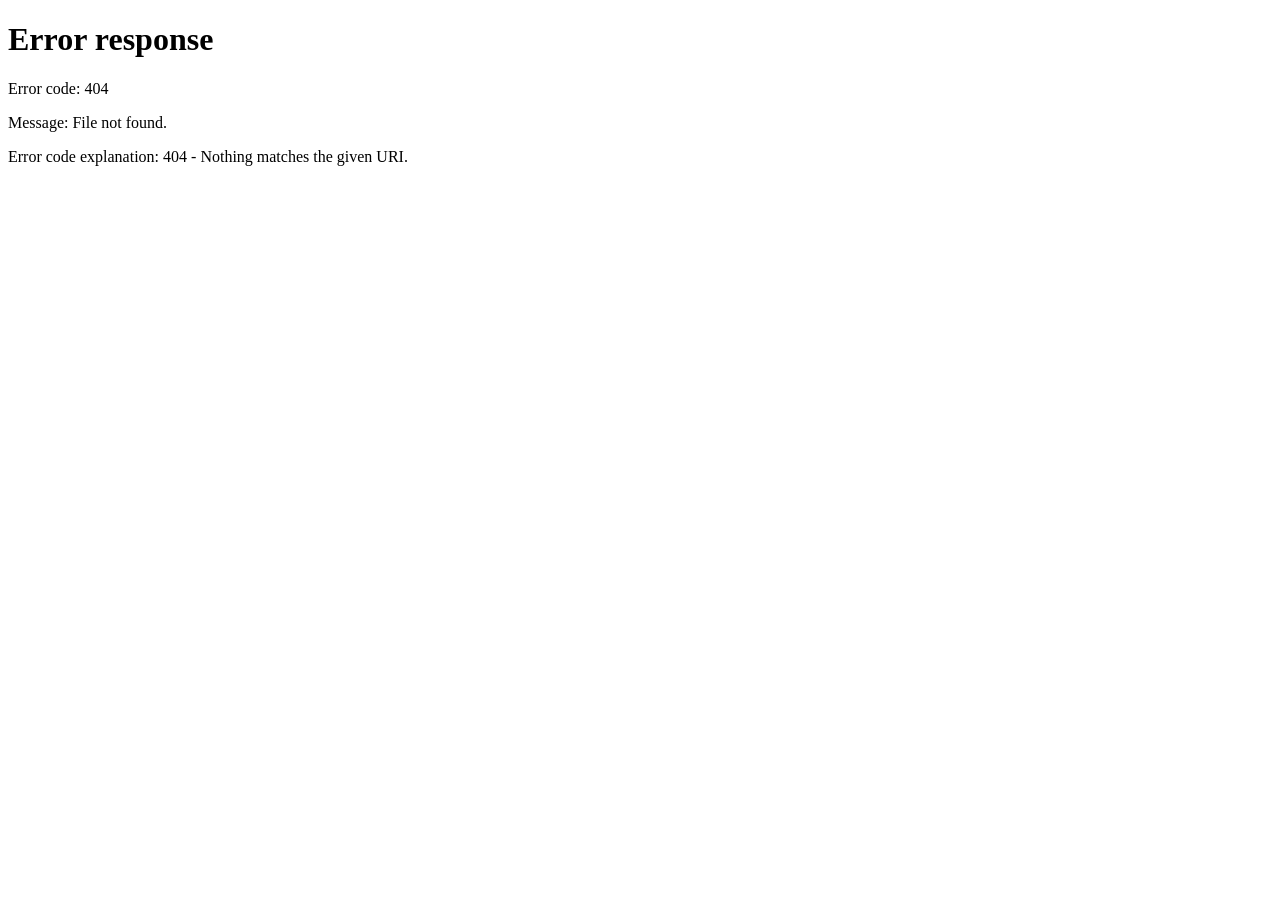
==== commit e9de5c45: "add nav bar" ====
--- a/index.html
+++ b/index.html
@@ -1,68 +1,11 @@
-<!doctype html>
+<!DOCTYPE html>
 <html lang="en">
   <head>
-    <meta charset="UTF-8" />
-    <meta name="viewport" content="width=device-width, initial-scale=1.0" />
-    <title>Macro & Micro Tracker</title>
-    <link rel="stylesheet" href="./css/style.css" />
+    <meta http-equiv="refresh" content="0; url=nutrition.html" />
   </head>
   <body>
-    <div class="dashboard" id="dashboard">
-      <!-- Circles injected via JS -->
-    </div>
-
-    <div class="controls">
-      <div class="input-group">
-        <!-- New Category Select -->
-        <select id="category-select" onchange="onCategoryChange()">
-          <option value="">Select a category...</option>
-        </select>
-
-        <div class="add-group">
-          <!-- Existing Food Select -->
-          <select id="food-select" onchange="onFoodChange()" disabled>
-            <option value="">Select a food...</option>
-          </select>
-          <button class="btn-add" id="btn-add" onclick="addToQueue()" disabled>
-            Add
-          </button>
-        </div>
-
-        <!-- Custom Food Inputs -->
-        <div id="custom-inputs" class="custom-inputs">
-          <input type="text" id="custom-name" placeholder="Custom Food Name" />
-          <div class="custom-macros">
-            <input type="number" id="custom-cal" placeholder="Cal" min="0" />
-            <input type="number" id="custom-fat" placeholder="Fat" min="0" />
-            <input type="number" id="custom-carbs" placeholder="Carbs" min="0" />
-            <input type="number" id="custom-pro" placeholder="Pro" min="0" />
-            <input type="number" id="custom-fib" placeholder="Fib" min="0" />
-            <input type="number" id="custom-na" placeholder="Na" min="0" />
-            <input type="number" id="custom-k" placeholder="K" min="0" />
-          </div>
-        </div>
-      </div>
-
-      <ul id="queue-list"></ul>
-
-      <button
-        class="btn-submit"
-        id="submit-btn"
-        onclick="submitFood()"
-        disabled
-      >
-        Log Food
-      </button>
-      <div id="status"></div>
-    </div>
-
-    <div class="log-container">
-      <h3 onclick="promptForPat()" style="cursor: pointer;">Today's Log</h3>
-      <ul id="daily-log-list">
-        <!-- Logged items injected via JS -->
-      </ul>
-    </div>
-
-    <script src="./js/script.js"></script>
+    <script>
+      window.location.href = "nutrition.html";
+    </script>
   </body>
 </html>
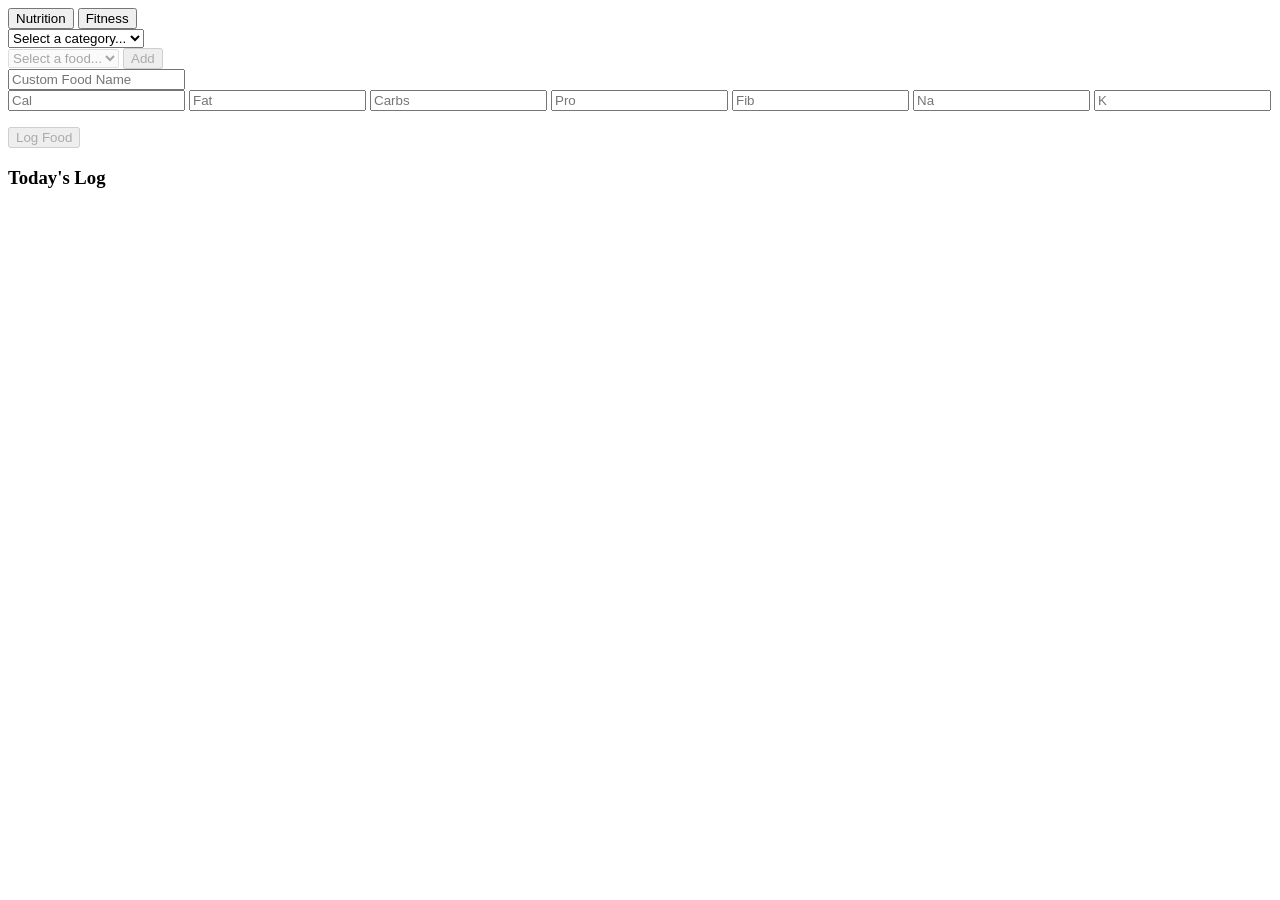
==== commit 5792f506: "update index" ====
--- a/index.html
+++ b/index.html
@@ -1,11 +1,11 @@
 <!DOCTYPE html>
 <html lang="en">
   <head>
-    <meta http-equiv="refresh" content="0; url=nutrition.html" />
+    <meta http-equiv="refresh" content="0; url=html/nutrition.html" />
   </head>
   <body>
     <script>
-      window.location.href = "nutrition.html";
+      window.location.href = "html/nutrition.html";
     </script>
   </body>
 </html>
